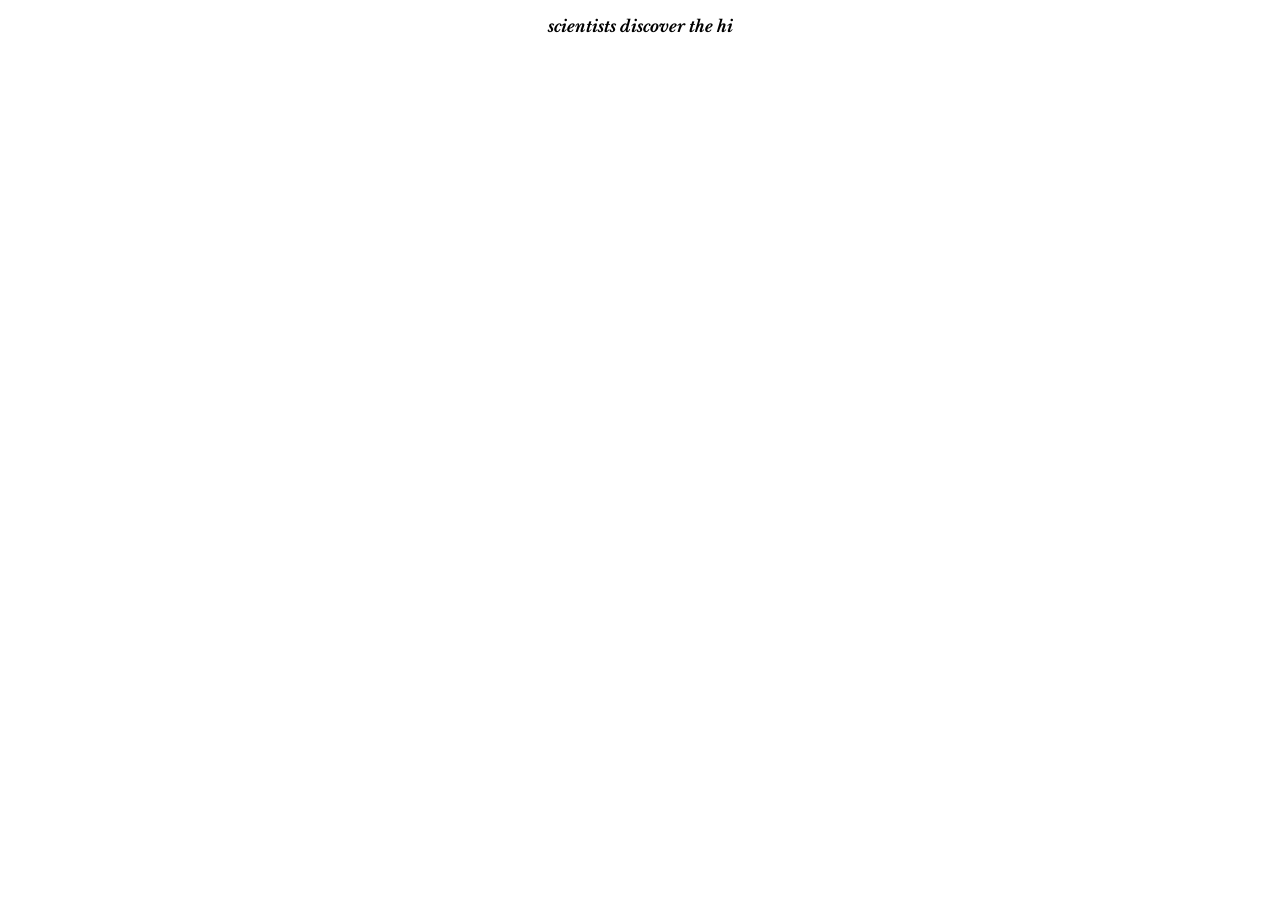
==== index.html @ 807d6459 "moved files in" ====
<!DOCTYPE html>
<html>
    <head>
        <title> id menagerie </title>
        <link rel="stylesheet" href="main.css">
        <!-- <link rel="shortcut icon" type="image/png" href="images/favicon.png"> -->
        <meta name="viewport" content="width=device-width, initial-scale=1.0">
    </head>
    <body>
        <p>scientists discover the hi</p>
    </body>
</html>
---- main.css ----
/* wild-card rule, affects EVERYTHING, be careful */
* {
    box-sizing: border-box;
}

img {
    max-width: 100%;
}

/* font tings, seems to be working */
@font-face {
    font-family: Dobra Blk;
    src: url(fonts/Dobra-Black.ttf);
}

@font-face {
    font-family: Libre Baskerville;
    src: url(fonts/LibreBaskerville-Regular.ttf);
}

@font-face {
    font-family: Libre Baskerville Bold Italic;
    src: url(fonts/LibreBaskerville-BoldItalic.ttf);
}

body {
    font-size: 12pt;
    font-family: Libre Baskerville Bold Italic;
    text-align: center;
}
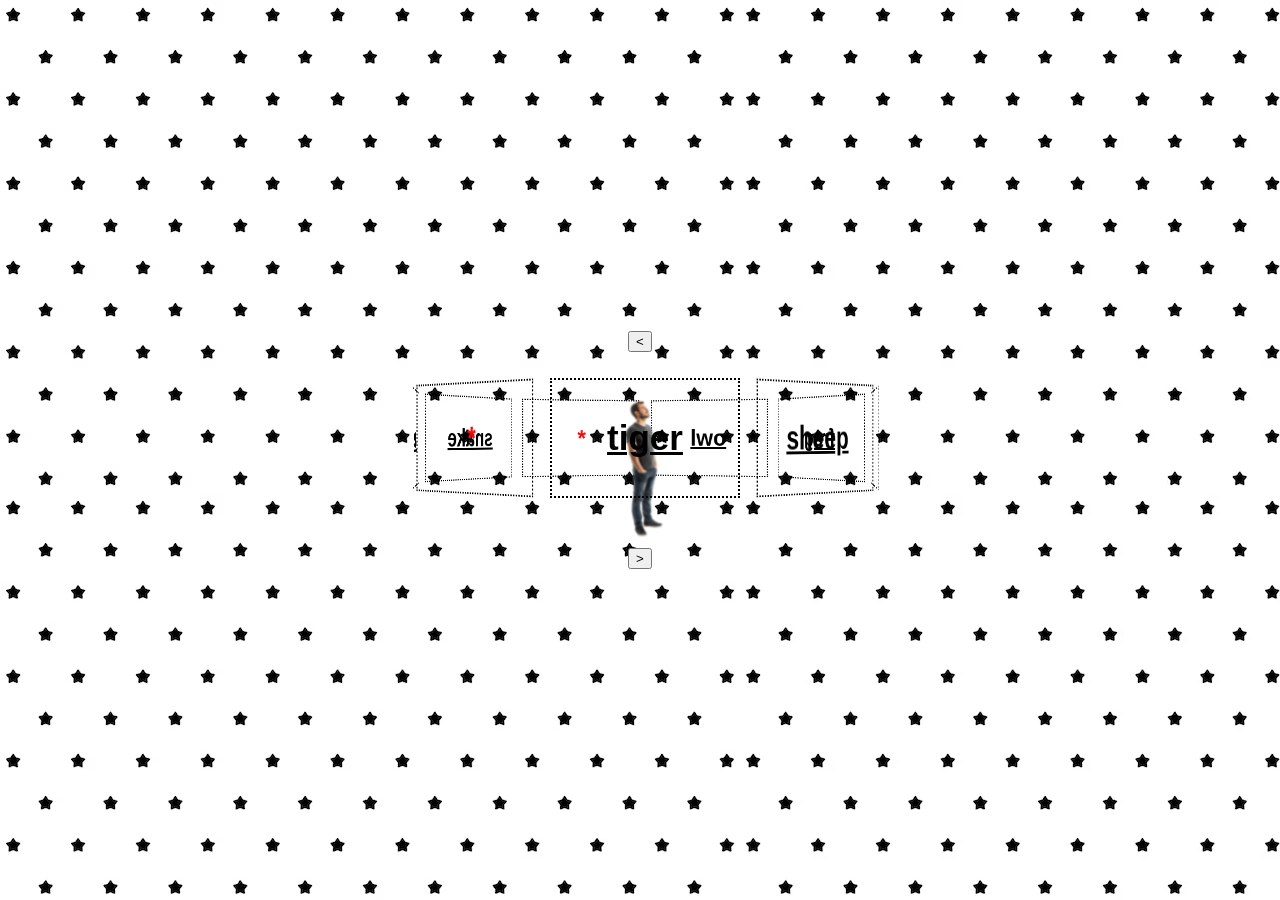
==== commit d4813921: "-" ====
--- a/index.html
+++ b/index.html
@@ -3,10 +3,61 @@
     <head>
         <title> id menagerie </title>
         <link rel="stylesheet" href="main.css">
+        <link rel="stylesheet" href="flickity.css">
         <!-- <link rel="shortcut icon" type="image/png" href="images/favicon.png"> -->
         <meta name="viewport" content="width=device-width, initial-scale=1.0">
     </head>
+    <style>
+        body {
+            background-image: url("imgs/tempbg.avif"); /* idfk replace later */
+        }
+    </style>
     <body>
-        <p>scientists discover the hi</p>
+
+        <div class="abs-center">
+            
+            <p style="text-align: center;">
+                <button class="previous-button"> < </button>
+            </p>
+
+            <div class="scene">
+                <div class="carousel" data-flickity="{ 'imagesLoaded': true, 'percentPosition': false }">
+                    <div class="carousel__cell"><a href="tiger.html">tiger</a></div>
+                    <div class="carousel__cell"><a href="sheep.html">sheep</a></div>
+                    <div class="carousel__cell">*</div>
+                    <div class="carousel__cell"><a href="frog.html">frog</a></div>
+                    <div class="carousel__cell"><a href="owl.html">owl</a></div>
+                    <div class="carousel__cell">*</div>
+                    <div class="carousel__cell"><a href="snake.html">snake</a></div>
+                    <div class="carousel__cell"><a href="hare.html">hare</a></div>
+                    <div class="carousel__cell">*</div>
+                    <div class="carousel__cell__mid"><a href="human.html"><img src="imgs/fah.png"></a> </div>
+                </div>
+            </div>
+        
+            <p style="text-align: center;">
+                <button class="next-button"> > </button>
+            </p>
+
+        </div>
+
+        <!-- <div class="scene">
+            <div class="carousel" data-flickity='{ "cellAlign": "left", "contain": true }'
+            >
+                <div class="carousel__cell">1</div>
+                <div class="carousel__cell">2</div>
+                <div class="carousel__cell">3</div>
+                <div class="carousel__cell">4</div>
+                <div class="carousel__cell">5</div>
+                <div class="carousel__cell">6</div>
+                <div class="carousel__cell">7</div>
+                <div class="carousel__cell">8</div>
+                <div class="carousel__cell">9</div>
+            </div>
+        </div> -->
+
     </body>
+            <script src="flickity.pkgd.js"></script>
+            <script src="car.js"></script>
+
 </html>
--- a/main.css
+++ b/main.css
@@ -29,3 +29,90 @@
     text-align: center;
 }
 
+* { box-sizing: border-box; }
+
+body { font-family: sans-serif; }
+
+.scene {
+  /* border: 1px dotted #000000; */
+  position: relative;
+  width: 210px; /* have to do calculation to change size and scale rotation*/
+  height: 140px;
+  margin-top: 0;
+  margin-bottom: 40px;
+  perspective: 1000px;
+}
+
+.carousel {
+  width: 100%;
+  height: 100%;
+  position: absolute;
+  transform: translateZ(-288px);
+  transform-style: preserve-3d;
+  transition: transform 1s;
+}
+
+.carousel__cell {
+  position: absolute;
+  width: 190px;
+  height: 120px;
+  left: 10px;
+  top: 10px;
+  border: 2px dotted black;
+  line-height: 116px;
+  font-size: 35px;
+  font-weight: bold;
+  color: rgb(244, 11, 11);
+  text-align: center;
+}
+
+.carousel__cell__mid {
+  position: absolute;
+  width: 190px;
+  height: 120px;
+  left: 10px;
+  top: 10px;
+  line-height: 116px;
+  font-size: 20px;
+  font-weight: bold;
+  text-align: center;
+}
+
+.abs-center {
+    position: fixed;
+    top: 50%; /* changed from 50% */
+    left: 50%;
+    width: 200px;
+    transform: translate(-50%, -50%);
+}
+
+/* idk  */
+/* .rot {
+    size: 150%;
+} */
+
+a {
+    color: black;
+}
+
+/* .carousel__cell:nth-child(9n+1) { background: hsla(  0, 100%, 50%, 0.8); }
+.carousel__cell:nth-child(9n+2) { background: hsla( 40, 100%, 50%, 0.8); }
+.carousel__cell:nth-child(9n+3) { background: hsla( 80, 100%, 50%, 0.8); }
+.carousel__cell:nth-child(9n+4) { background: hsla(120, 100%, 50%, 0.8); }
+.carousel__cell:nth-child(9n+5) { background: hsla(160, 100%, 50%, 0.8); }
+.carousel__cell:nth-child(9n+6) { background: hsla(200, 100%, 50%, 0.8); }
+.carousel__cell:nth-child(9n+7) { background: hsla(240, 100%, 50%, 0.8); }
+.carousel__cell:nth-child(9n+8) { background: hsla(280, 100%, 50%, 0.8); }
+.carousel__cell:nth-child(9n+0) { background: hsla(320, 100%, 50%, 0.8); } */
+
+.carousel__cell:nth-child(1) { transform: rotateY(  0deg) translateZ(288px); }
+.carousel__cell:nth-child(2) { transform: rotateY( 40deg) translateZ(288px); }
+.carousel__cell:nth-child(3) { transform: rotateY( 80deg) translateZ(288px); }
+.carousel__cell:nth-child(4) { transform: rotateY(120deg) translateZ(288px); }
+.carousel__cell:nth-child(5) { transform: rotateY(160deg) translateZ(288px); }
+.carousel__cell:nth-child(6) { transform: rotateY(200deg) translateZ(288px); }
+.carousel__cell:nth-child(7) { transform: rotateY(240deg) translateZ(288px); }
+.carousel__cell:nth-child(8) { transform: rotateY(280deg) translateZ(288px); }
+.carousel__cell:nth-child(9) { transform: rotateY(320deg) translateZ(288px); }
+
+
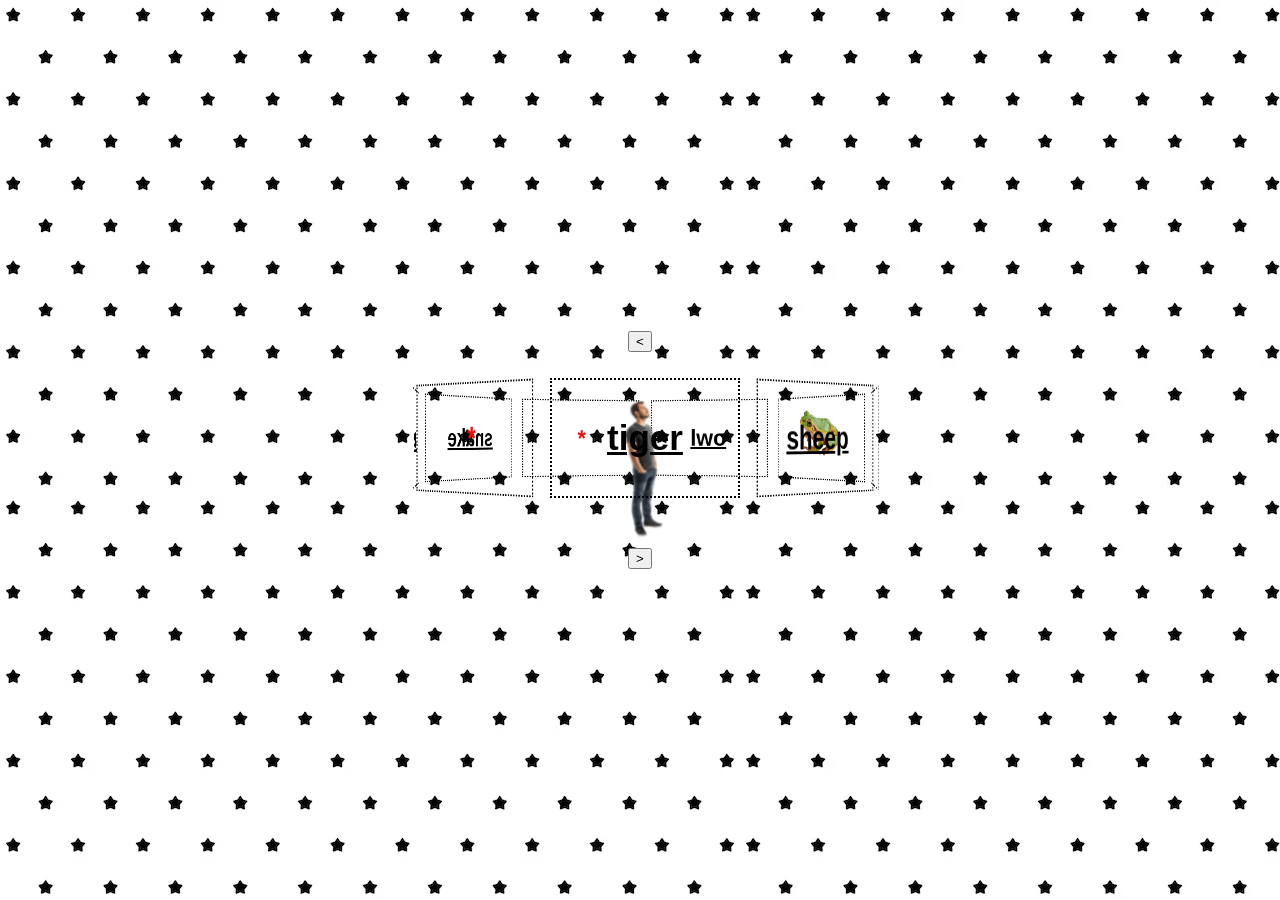
==== commit 705bb83b: "-" ====
--- a/index.html
+++ b/index.html
@@ -25,13 +25,16 @@
                     <div class="carousel__cell"><a href="tiger.html">tiger</a></div>
                     <div class="carousel__cell"><a href="sheep.html">sheep</a></div>
                     <div class="carousel__cell">*</div>
-                    <div class="carousel__cell"><a href="frog.html">frog</a></div>
+                    <div class="carousel__cell"><a href="frog.html"><img src="imgs/fug.png" width="100"></a></div>
                     <div class="carousel__cell"><a href="owl.html">owl</a></div>
                     <div class="carousel__cell">*</div>
                     <div class="carousel__cell"><a href="snake.html">snake</a></div>
                     <div class="carousel__cell"><a href="hare.html">hare</a></div>
                     <div class="carousel__cell">*</div>
                     <div class="carousel__cell__mid"><a href="human.html"><img src="imgs/fah.png"></a> </div>
+
+                    <!-- ALTERNATIVELY***** HAVE THE HUMAN IN THE CORNER WITH A THOUGHT BUBBLE THAT LEADS TO THE CAROUSEL WAITTT -->
+                     
                 </div>
             </div>
         
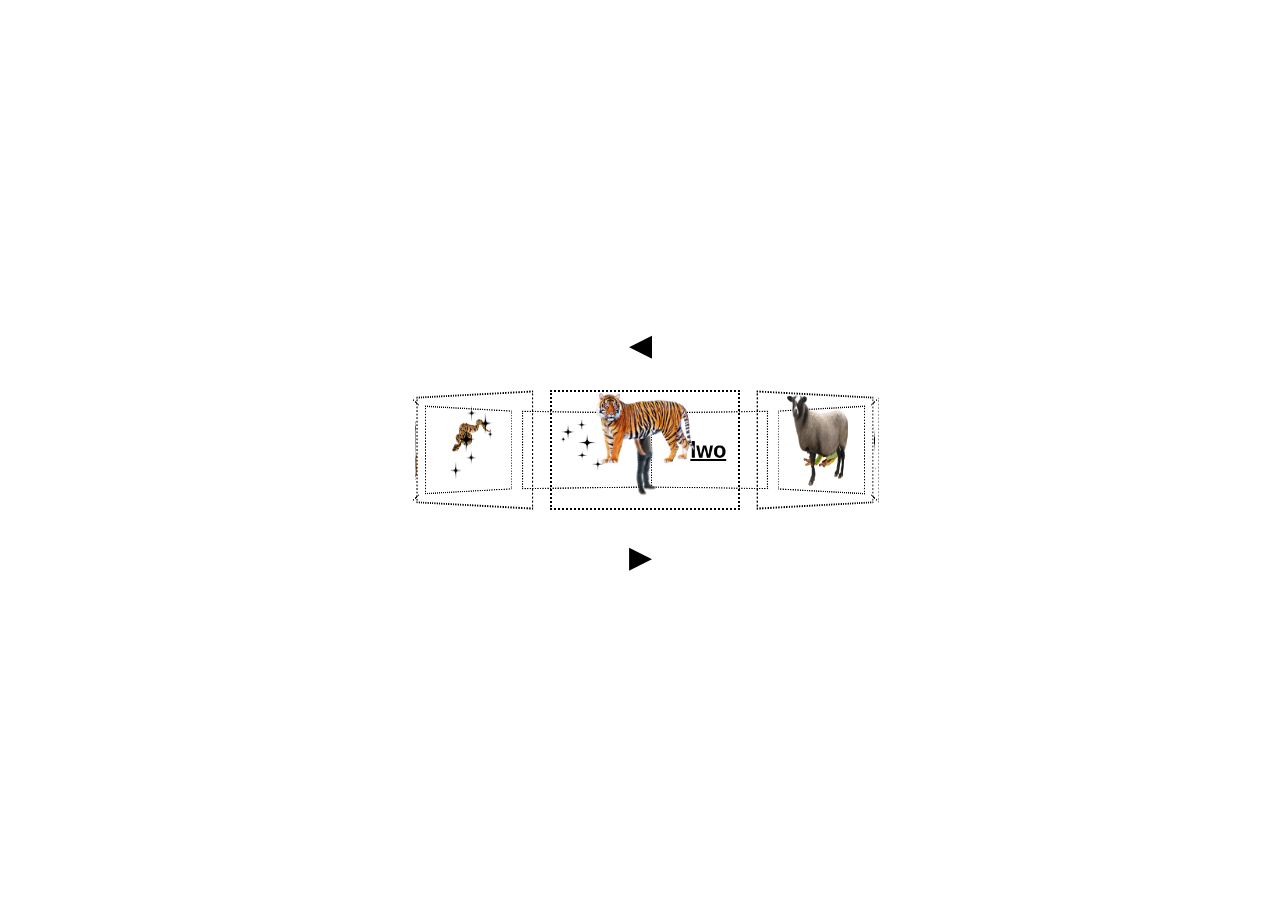
==== commit 7bc0152e: "-" ====
--- a/index.html
+++ b/index.html
@@ -8,38 +8,44 @@
         <meta name="viewport" content="width=device-width, initial-scale=1.0">
     </head>
     <style>
-        body {
-            background-image: url("imgs/tempbg.avif"); /* idfk replace later */
-        }
+        /* body {
+            background-image: url("imgs/tempbg.avif");
+        } */
     </style>
     <body>
 
         <div class="abs-center">
             
             <p style="text-align: center;">
-                <button class="previous-button"> < </button>
+                <button type="reset" class="previous-button"> ◀ </button>
             </p>
 
             <div class="scene">
                 <div class="carousel" data-flickity="{ 'imagesLoaded': true, 'percentPosition': false }">
-                    <div class="carousel__cell"><a href="tiger.html">tiger</a></div>
-                    <div class="carousel__cell"><a href="sheep.html">sheep</a></div>
-                    <div class="carousel__cell">*</div>
+                    <div class="carousel__cell"><a href="tiger.html"><img src="imgs/tigr.png" width="100"></a></div>
+                    <div class="carousel__cell"><a href="sheep.html"><img src="imgs/sip.png" width="100"></a></div>
+                    <div class="carousel__cell">
+                        <img src="imgs/stah.png" width="100">
+                    </div>
                     <div class="carousel__cell"><a href="frog.html"><img src="imgs/fug.png" width="100"></a></div>
                     <div class="carousel__cell"><a href="owl.html">owl</a></div>
-                    <div class="carousel__cell">*</div>
-                    <div class="carousel__cell"><a href="snake.html">snake</a></div>
-                    <div class="carousel__cell"><a href="hare.html">hare</a></div>
-                    <div class="carousel__cell">*</div>
+                    <div class="carousel__cell">
+                        <img src="imgs/stah.png" width="100">
+                    </div>
+                    <div class="carousel__cell"><a href="snake.html"><img src="imgs/ball.png" width="100"></a></div>
+                    <div class="carousel__cell"><a href="hare.html"><img src="imgs/hair.png" width="100"></a></div>
+                    <div class="carousel__cell">
+                        <img src="imgs/stah.png" width="100">
+                    </div>
                     <div class="carousel__cell__mid"><a href="human.html"><img src="imgs/fah.png"></a> </div>
 
                     <!-- ALTERNATIVELY***** HAVE THE HUMAN IN THE CORNER WITH A THOUGHT BUBBLE THAT LEADS TO THE CAROUSEL WAITTT -->
-                     
+
                 </div>
             </div>
         
             <p style="text-align: center;">
-                <button class="next-button"> > </button>
+                <button class="next-button"> ▶ </button>
             </p>
 
         </div>
--- a/main.css
+++ b/main.css
@@ -5,12 +5,28 @@
 
 img {
     max-width: 100%;
+    max-height: 100%;
 }
 
 /* font tings, seems to be working */
 @font-face {
     font-family: Dobra Blk;
     src: url(fonts/Dobra-Black.ttf);
+}
+
+@font-face {
+    font-family: Dobra Blk Italic;
+    src: url(fonts/Dobra-BlackItalic.ttf);
+}
+
+@font-face {
+    font-family: Dobra Bold;
+    src: url(fonts/Dobra-Bold.ttf);
+}
+
+@font-face {
+    font-family: Dobra Bold Italic;
+    src: url(fonts/Dobra-BoldItalic.ttf);
 }
 
 @font-face {
@@ -39,7 +55,7 @@
   width: 210px; /* have to do calculation to change size and scale rotation*/
   height: 140px;
   margin-top: 0;
-  margin-bottom: 40px;
+  margin-bottom: 0;
   perspective: 1000px;
 }
 
@@ -86,24 +102,20 @@
     transform: translate(-50%, -50%);
 }
 
-/* idk  */
-/* .rot {
-    size: 150%;
-} */
 
 a {
     color: black;
 }
 
-/* .carousel__cell:nth-child(9n+1) { background: hsla(  0, 100%, 50%, 0.8); }
-.carousel__cell:nth-child(9n+2) { background: hsla( 40, 100%, 50%, 0.8); }
-.carousel__cell:nth-child(9n+3) { background: hsla( 80, 100%, 50%, 0.8); }
-.carousel__cell:nth-child(9n+4) { background: hsla(120, 100%, 50%, 0.8); }
-.carousel__cell:nth-child(9n+5) { background: hsla(160, 100%, 50%, 0.8); }
-.carousel__cell:nth-child(9n+6) { background: hsla(200, 100%, 50%, 0.8); }
-.carousel__cell:nth-child(9n+7) { background: hsla(240, 100%, 50%, 0.8); }
-.carousel__cell:nth-child(9n+8) { background: hsla(280, 100%, 50%, 0.8); }
-.carousel__cell:nth-child(9n+0) { background: hsla(320, 100%, 50%, 0.8); } */
+button {
+    background-color: white;
+    border: none;
+    width: 40px;
+    height: 40px;
+    font-size: 30px;
+    /* color: transparent; */
+}
+
 
 .carousel__cell:nth-child(1) { transform: rotateY(  0deg) translateZ(288px); }
 .carousel__cell:nth-child(2) { transform: rotateY( 40deg) translateZ(288px); }
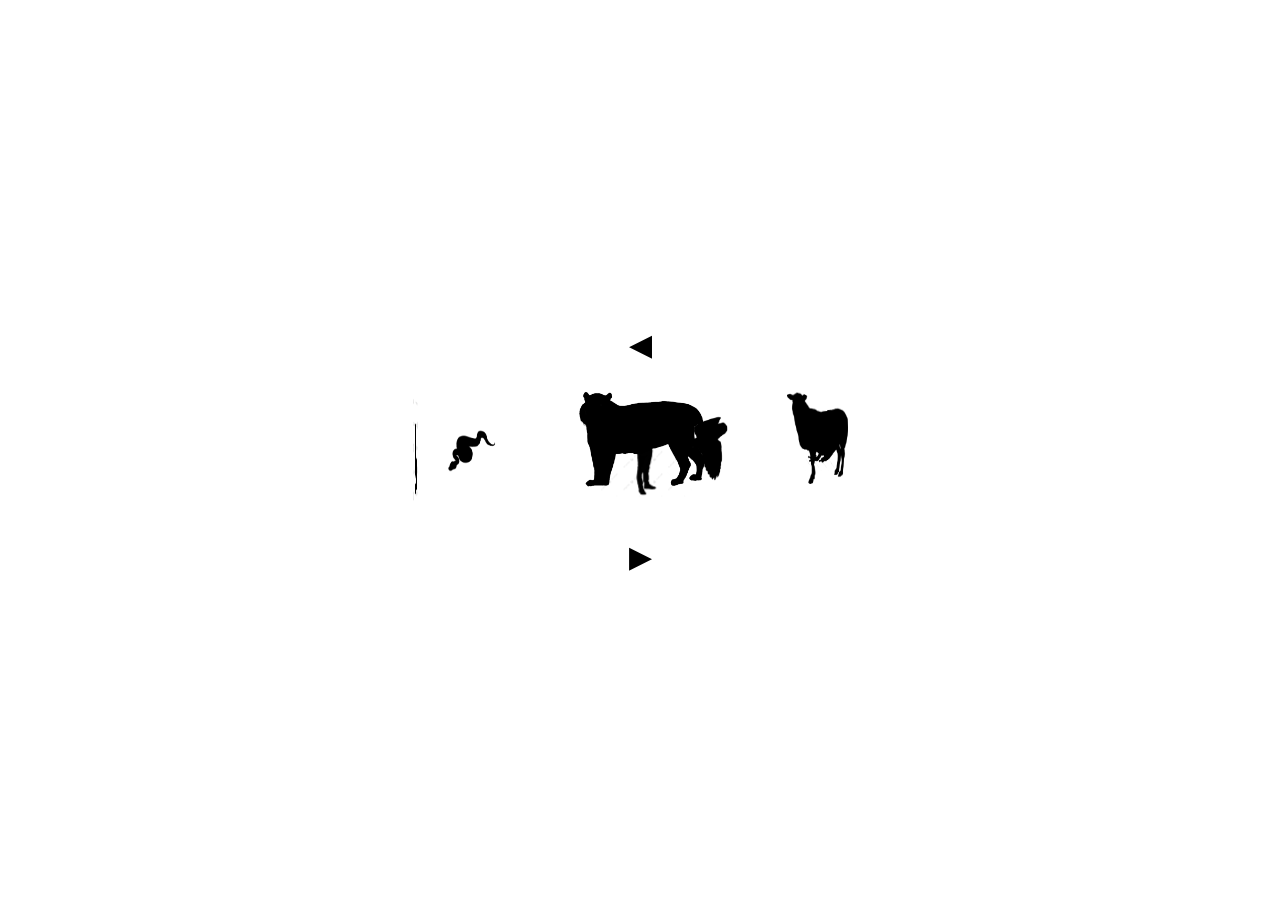
==== commit b334775d: "-" ====
--- a/index.html
+++ b/index.html
@@ -22,24 +22,23 @@
 
             <div class="scene">
                 <div class="carousel" data-flickity="{ 'imagesLoaded': true, 'percentPosition': false }">
-                    <div class="carousel__cell"><a href="tiger.html"><img src="imgs/tigr.png" width="100"></a></div>
-                    <div class="carousel__cell"><a href="sheep.html"><img src="imgs/sip.png" width="100"></a></div>
+                    <div class="carousel__cell"><a href="tiger.html"><img src="imgs/tigr.png" class="brightness" width="135"></a></div>
+                    <div class="carousel__cell"><a href="sheep.html"><img src="imgs/sip.png" class="brightness" width="100"></a></div>
                     <div class="carousel__cell">
-                        <img src="imgs/stah.png" width="100">
+                        <!-- <img src="imgs/stah.png" width="100"> -->
                     </div>
-                    <div class="carousel__cell"><a href="frog.html"><img src="imgs/fug.png" width="100"></a></div>
-                    <div class="carousel__cell"><a href="owl.html">owl</a></div>
+                    <div class="carousel__cell"><a href="frog.html"><img src="imgs/fug.png" class="brightness" width="70" style="margin-top: 20px;"></a></div>
+                    <div class="carousel__cell"><a href="owl.html"><img src="imgs/owl.png" class="brightness" width="120"></a></div>
                     <div class="carousel__cell">
-                        <img src="imgs/stah.png" width="100">
+                        <!-- <img src="imgs/stah.png" width="100"> -->
                     </div>
-                    <div class="carousel__cell"><a href="snake.html"><img src="imgs/ball.png" width="100"></a></div>
-                    <div class="carousel__cell"><a href="hare.html"><img src="imgs/hair.png" width="100"></a></div>
+                    <div class="carousel__cell"><a href="snake.html"><img src="imgs/ball.png" class="brightness" width="120" style="margin-top: 20px;"></a></div>
+                    <div class="carousel__cell"><a href="hare.html"><img src="imgs/hair.png" class="brightness" width="120"></a></div>
                     <div class="carousel__cell">
-                        <img src="imgs/stah.png" width="100">
+                        <!-- <img src="imgs/stah.png"  class="brightness" width="100"> -->
                     </div>
-                    <div class="carousel__cell__mid"><a href="human.html"><img src="imgs/fah.png"></a> </div>
+                    <div class="carousel__cell__mid"><a href="human.html"><img src="imgs/fah.png" class="brightness"></a> </div>
 
-                    <!-- ALTERNATIVELY***** HAVE THE HUMAN IN THE CORNER WITH A THOUGHT BUBBLE THAT LEADS TO THE CAROUSEL WAITTT -->
 
                 </div>
             </div>
--- a/main.css
+++ b/main.css
@@ -74,7 +74,7 @@
   height: 120px;
   left: 10px;
   top: 10px;
-  border: 2px dotted black;
+  /* border: 2px dotted black; */
   line-height: 116px;
   font-size: 35px;
   font-weight: bold;
@@ -127,4 +127,6 @@
 .carousel__cell:nth-child(8) { transform: rotateY(280deg) translateZ(288px); }
 .carousel__cell:nth-child(9) { transform: rotateY(320deg) translateZ(288px); }
 
-
+.brightness {
+    filter: brightness(0);
+}
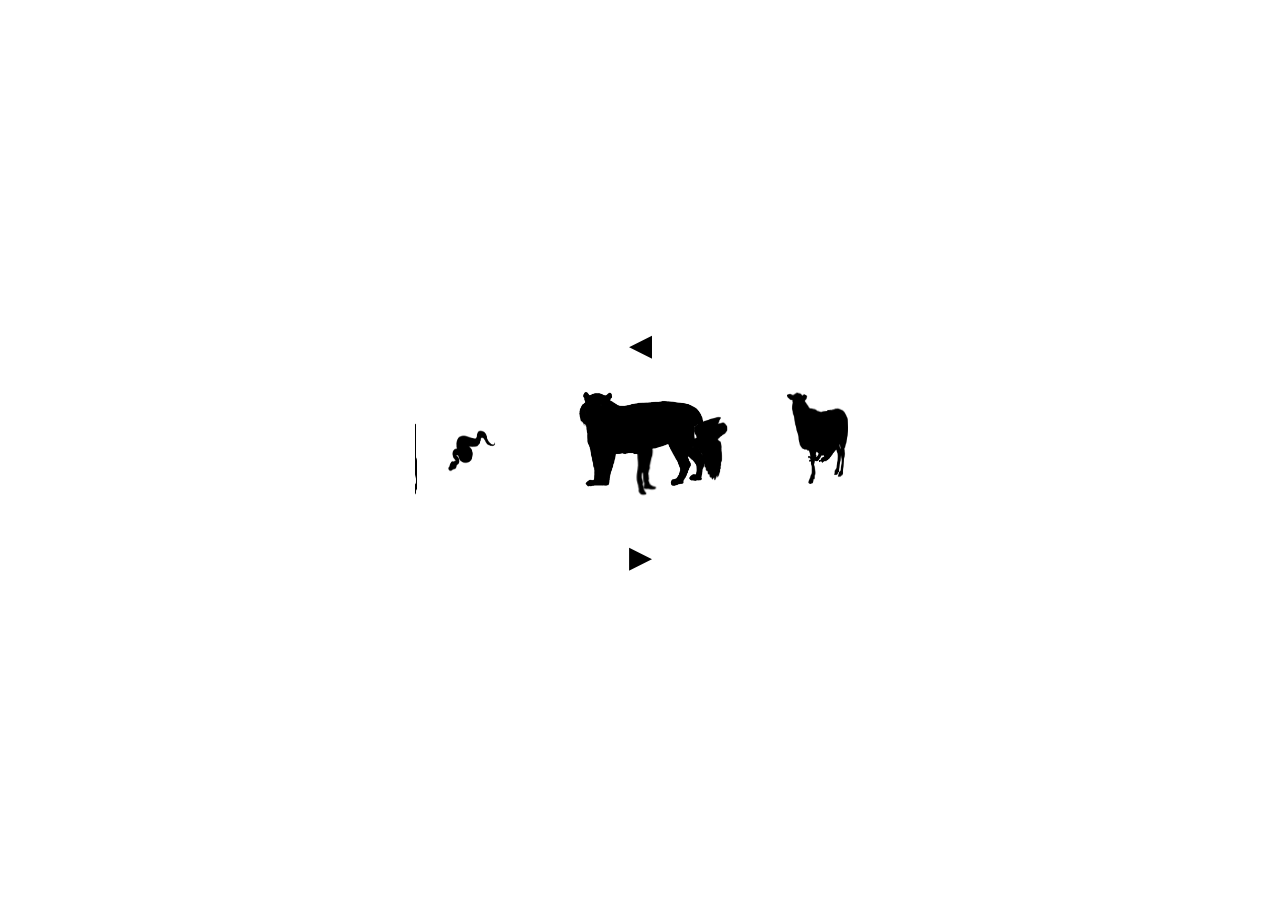
==== commit f9b9970b: "-" ====
--- a/index.html
+++ b/index.html
@@ -11,6 +11,7 @@
         /* body {
             background-image: url("imgs/tempbg.avif");
         } */
+
     </style>
     <body>
 
